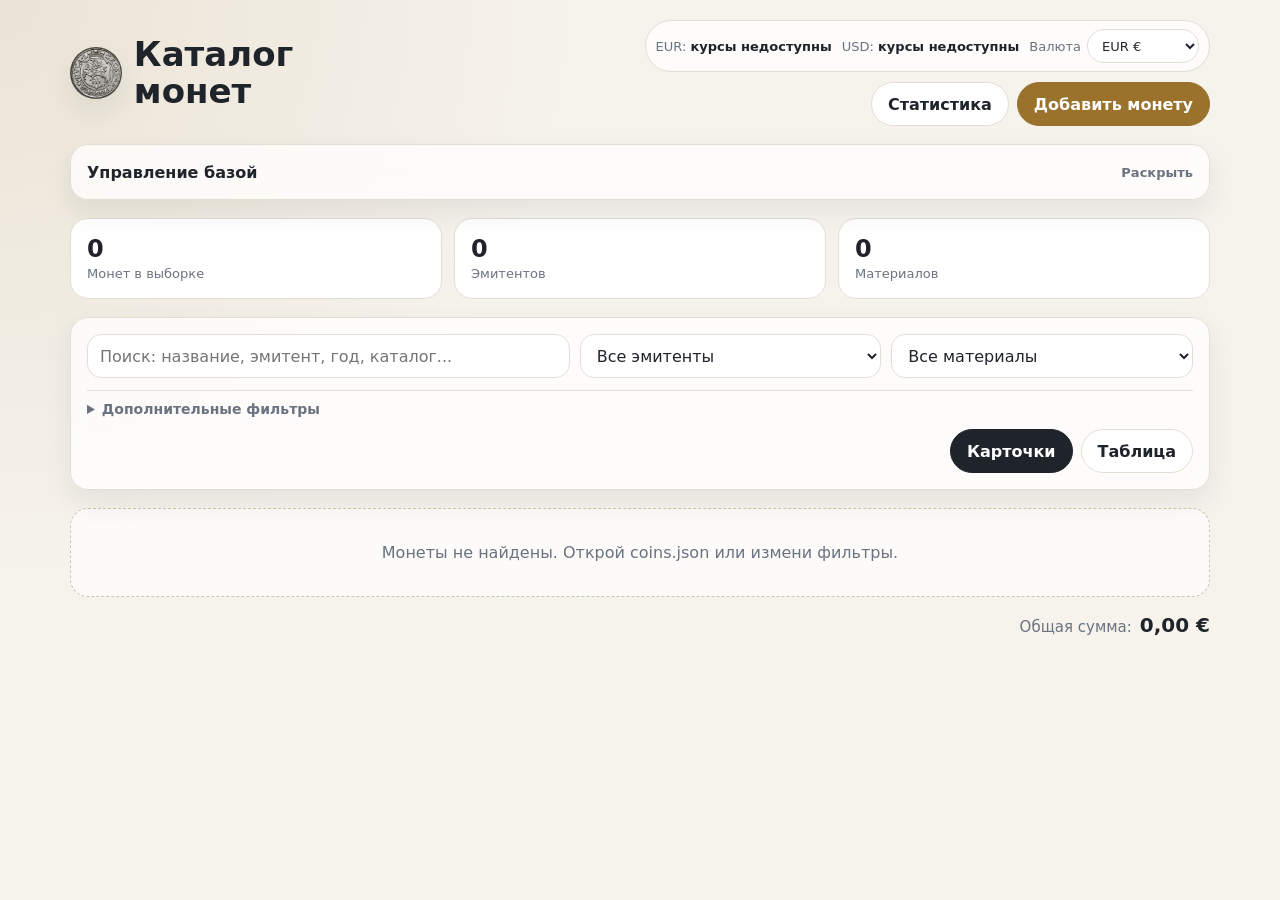
==== index.html @ dadb74c6 "Add statistics" ====
<!doctype html>
<html lang="ru">
<head>
  <meta charset="utf-8">
  <meta name="viewport" content="width=device-width, initial-scale=1">
  <meta name="theme-color" content="#1e252e">
  <title>Каталог монет</title>
  <link rel="manifest" href="manifest.json">
  <link rel="icon" href="images/icon.svg" type="image/svg+xml">
  <link rel="stylesheet" href="css/styles.css">
</head>
<body>
  <main class="page">
    <header class="topbar">
      <div class="brand">
        <img class="brand__mark" src="images/logo.png" alt="">
        <div>
          <h1 class="brand__title">Каталог монет</h1>
        </div>
      </div>
      <div class="header-tools">
        <div class="currency-panel" aria-label="Курсы валют">
          <div class="currency-panel__rates">
            <span>EUR: <strong id="eurRate">—</strong></span>
            <span>USD: <strong id="usdRate">—</strong></span>
          </div>
          <label class="currency-panel__selector">
            <span>Валюта</span>
            <select id="currencySelect" class="select-field select-field--compact" aria-label="Валюта отображения">
              <option value="EUR">EUR €</option>
              <option value="USD">USD $</option>
              <option value="BYN">BYN Br</option>
            </select>
          </label>
        </div>
        <nav class="actions" aria-label="Основные действия">
          <a class="link-button" href="stats.html">Статистика</a>
          <a class="link-button button--accent" href="form.html">Добавить монету</a>
        </nav>
      </div>
    </header>

    <details class="panel toolbar collapsible-panel" aria-label="Управление базой">
      <summary class="collapsible-panel__summary">Управление базой</summary>
      <div class="collapsible-panel__content">
        <p id="statusMessage" class="notice hidden"></p>

        <div class="toolbar__row">
          <button id="openFolderButton" class="button button--primary" type="button">Открыть папку каталога</button>
          <button id="openFileButton" class="button" type="button">Открыть JSON</button>
          <input id="plainFileInput" class="hidden" type="file" accept="application/json,.json">
          <button id="saveButton" class="button button--accent" type="button">Сохранить файл</button>
          <button id="exportButton" class="button" type="button">Экспорт JSON</button>
          <button id="clearButton" class="button button--danger" type="button">Очистить локально</button>
        </div>

        <div class="data-grid data-grid--compact" aria-label="Информация о базе">
          <div class="data-item">
            <span class="data-label">Обновлено</span>
            <span id="updatedAt" class="data-value">—</span>
          </div>
        </div>
      </div>
    </details>

    <details id="statsPanel" class="stats-panel" open aria-label="Статистика">
      <summary class="stats-panel__summary">Сводка по выборке</summary>
      <section class="stats">
        <div class="stat-card">
          <span id="totalCoins" class="stat-card__value">0</span>
          <span class="stat-card__label">Монет в выборке</span>
        </div>
        <div class="stat-card">
          <span id="countryCount" class="stat-card__value">0</span>
          <span class="stat-card__label">Эмитентов</span>
        </div>
        <div class="stat-card">
          <span id="materialCount" class="stat-card__value">0</span>
          <span class="stat-card__label">Материалов</span>
        </div>
      </section>
    </details>

    <section class="panel toolbar" aria-label="Поиск и фильтры">
      <div class="filters">
        <input id="searchInput" class="search-field" type="search" placeholder="Поиск: название, эмитент, год, каталог..." autocomplete="off">
        <select id="countryFilter" class="select-field" aria-label="Страна/эмитент"></select>
        <select id="materialFilter" class="select-field" aria-label="Материал"></select>
      </div>
      <details class="advanced-filters" aria-label="Дополнительные фильтры">
        <summary class="advanced-filters__summary">Дополнительные фильтры</summary>
        <div class="filters filters--advanced">
          <select id="statusFilter" class="select-field" aria-label="Статус"></select>
          <select id="conditionFilter" class="select-field" aria-label="Состояние"></select>
          <select id="seriesFilter" class="select-field" aria-label="Серия"></select>
        </div>
      </details>
      <div class="view-toggle" aria-label="Вид каталога">
        <button id="cardsViewButton" class="button view-toggle__button" type="button" data-view="cards">Карточки</button>
        <button id="tableViewButton" class="button view-toggle__button" type="button" data-view="table">Таблица</button>
      </div>
    </section>

    <section id="coinList" class="coin-grid" aria-label="Список монет"></section>

    <section class="total-summary" aria-label="Общая сумма">
      <span>Общая сумма:</span>
      <strong id="totalAmount">—</strong>
    </section>
  </main>

  <script src="js/db.js"></script>
  <script src="js/issuers.js"></script>
  <script src="js/file-system.js"></script>
  <script src="js/currency.js"></script>
  <script src="js/ui.js"></script>
  <script src="js/drafts.js"></script>
  <script src="js/app.js"></script>
  <script src="js/list.js"></script>
</body>
</html>
---- css/styles.css ----
:root {
  --bg: #f6f3ed;
  --surface: #ffffff;
  --surface-soft: #fbfaf7;
  --text: #1f242b;
  --muted: #6b7280;
  --border: #e3ded4;
  --accent: #9a722c;
  --accent-dark: #6f4f18;
  --danger: #a94242;
  --success: #2f6f4f;
  --shadow: 0 12px 28px rgba(31, 36, 43, 0.08);
  --radius: 18px;
  --field-height: 44px;
  font-family: system-ui, -apple-system, BlinkMacSystemFont, "Segoe UI", sans-serif;
}

* {
  box-sizing: border-box;
}

html {
  background: var(--bg);
  color: var(--text);
}

body {
  margin: 0;
  min-height: 100vh;
  background:
    radial-gradient(circle at top left, rgba(154, 114, 44, 0.12), transparent 36rem),
    var(--bg);
}

a {
  color: inherit;
  text-decoration: none;
}

button,
input,
select,
textarea {
  font: inherit;
}

button {
  cursor: pointer;
}

.page {
  width: min(1180px, 100%);
  margin: 0 auto;
  padding: 20px;
}

.topbar {
  display: flex;
  align-items: center;
  justify-content: space-between;
  gap: 16px;
  margin-bottom: 18px;
}

.brand {
  display: flex;
  align-items: center;
  gap: 12px;
  min-width: 0;
}

.brand__mark {
  display: block;
  width: 52px;
  height: 52px;
  object-fit: contain;
  background: #1e252e;
  border: 1px solid rgba(240, 217, 142, 0.24);
  border-radius: 50%;
  box-shadow: var(--shadow);
}

.brand__title {
  margin: 0;
  font-size: clamp(22px, 4vw, 34px);
  line-height: 1.1;
}

.brand__subtitle {
  margin: 4px 0 0;
  color: var(--muted);
  font-size: 14px;
}

.actions {
  display: flex;
  flex-wrap: wrap;
  justify-content: flex-end;
  gap: 8px;
}

.button,
.link-button {
  min-height: var(--field-height);
  border: 1px solid var(--border);
  border-radius: 999px;
  padding: 0 16px;
  background: var(--surface);
  color: var(--text);
  display: inline-flex;
  align-items: center;
  justify-content: center;
  gap: 8px;
  font-weight: 650;
  white-space: nowrap;
}

.button:hover,
.link-button:hover {
  border-color: #cfc3af;
}

.button--primary {
  background: var(--text);
  color: #fff;
  border-color: var(--text);
}

.button--accent {
  background: var(--accent);
  color: #fff;
  border-color: var(--accent);
}

.button--danger {
  border-color: rgba(169, 66, 66, 0.35);
  color: var(--danger);
}

.button:disabled {
  opacity: 0.55;
  cursor: not-allowed;
}

.panel {
  background: rgba(255, 255, 255, 0.76);
  border: 1px solid var(--border);
  border-radius: var(--radius);
  padding: 16px;
  box-shadow: var(--shadow);
  backdrop-filter: blur(8px);
}

.notice {
  margin: 0 0 16px;
  padding: 12px 14px;
  border-radius: 14px;
  background: #fff8e6;
  border: 1px solid #ecd9a8;
  color: #66501f;
}

.notice--success {
  background: #edf8f0;
  border-color: #c9e5d1;
  color: var(--success);
}

.notice--danger {
  background: #fff0f0;
  border-color: #ecc8c8;
  color: var(--danger);
}

.toolbar {
  display: grid;
  grid-template-columns: 1fr;
  gap: 12px;
  margin-bottom: 18px;
}

.toolbar__row {
  display: flex;
  flex-wrap: wrap;
  gap: 8px;
}

.filters {
  display: grid;
  grid-template-columns: minmax(220px, 1.6fr) repeat(2, minmax(130px, 1fr));
  gap: 10px;
}

.advanced-filters {
  border-top: 1px solid var(--border);
  padding-top: 10px;
}

.advanced-filters__summary {
  cursor: pointer;
  color: var(--muted);
  font-size: 14px;
  font-weight: 700;
}

.filters--advanced {
  grid-template-columns: repeat(3, minmax(130px, 1fr));
  margin-top: 10px;
}

.field,
.search-field,
.select-field {
  width: 100%;
  min-height: var(--field-height);
  border: 1px solid var(--border);
  background: var(--surface);
  border-radius: 14px;
  padding: 0 12px;
  color: var(--text);
  outline: none;
}

textarea.field {
  min-height: 110px;
  padding-top: 12px;
  resize: vertical;
}

.field:focus,
.search-field:focus,
.select-field:focus {
  border-color: var(--accent);
  box-shadow: 0 0 0 3px rgba(154, 114, 44, 0.12);
}

.stats-panel {
  margin-bottom: 18px;
}

.stats-panel__summary {
  display: none;
}

.stats {
  display: grid;
  grid-template-columns: repeat(3, 1fr);
  gap: 12px;
}

.stat-card {
  padding: 16px;
  background: var(--surface);
  border: 1px solid var(--border);
  border-radius: var(--radius);
}

.stat-card__value {
  display: block;
  font-size: 24px;
  font-weight: 800;
}

.stat-card__label {
  color: var(--muted);
  font-size: 13px;
}

.coin-grid {
  display: grid;
  grid-template-columns: repeat(auto-fill, minmax(280px, 1fr));
  gap: 14px;
}

.coin-card {
  display: grid;
  grid-template-columns: 88px 1fr;
  gap: 14px;
  min-height: 128px;
  padding: 14px;
  background: var(--surface);
  border: 1px solid var(--border);
  border-radius: var(--radius);
  box-shadow: var(--shadow);
  transition: transform 0.15s ease, border-color 0.15s ease;
}

.coin-card:hover {
  transform: translateY(-2px);
  border-color: #cfc3af;
}

.coin-card__image {
  width: 88px;
  height: 88px;
  border-radius: 50%;
  object-fit: cover;
  background: #eee;
  align-self: center;
}

.coin-card__image.is-loading,
.coin-photo.is-loading,
.preview-image.is-loading {
  opacity: 0.72;
}

.coin-card__image.is-placeholder,
.coin-photo.is-placeholder,
.preview-image.is-placeholder {
  object-fit: contain;
}

.coin-card__content {
  min-width: 0;
}

.coin-card__title {
  margin: 0 0 6px;
  font-size: 17px;
  line-height: 1.2;
}

.coin-card__meta,
.coin-card__submeta {
  margin: 0 0 5px;
  color: var(--muted);
  font-size: 13px;
  line-height: 1.35;
}

.coin-card__footer {
  display: flex;
  flex-wrap: wrap;
  gap: 6px;
  margin-top: 8px;
}

.chip {
  display: inline-flex;
  align-items: center;
  min-height: 26px;
  padding: 0 9px;
  border-radius: 999px;
  background: #f1eee7;
  color: #5a5144;
  font-size: 12px;
  font-weight: 650;
}

.chip--accent {
  background: #f1dfaf;
  color: #5a3b04;
}

.chip--success {
  background: #dff1e5;
  color: #255b3b;
}

.empty-state {
  grid-column: 1 / -1;
  padding: 34px;
  border: 1px dashed #cfc3af;
  border-radius: var(--radius);
  text-align: center;
  color: var(--muted);
  background: rgba(255, 255, 255, 0.65);
}

.detail-layout {
  display: grid;
  grid-template-columns: minmax(280px, 420px) 1fr;
  gap: 18px;
  align-items: start;
}

.photo-panel {
  display: grid;
  gap: 12px;
}

.coin-photo {
  width: 100%;
  aspect-ratio: 1 / 1;
  object-fit: contain;
  background: var(--surface);
  border: 1px solid var(--border);
  border-radius: 24px;
  box-shadow: var(--shadow);
}

.photo-caption {
  margin: -2px 0 0;
  color: var(--muted);
  font-size: 13px;
  text-align: center;
}

.detail-header {
  margin-bottom: 16px;
}

.detail-title {
  margin: 0 0 8px;
  font-size: clamp(26px, 5vw, 42px);
  line-height: 1.05;
}

.detail-subtitle {
  margin: 0 0 12px;
  color: var(--muted);
}

.section {
  background: var(--surface);
  border: 1px solid var(--border);
  border-radius: var(--radius);
  padding: 16px;
  margin-bottom: 14px;
  box-shadow: var(--shadow);
}

.section__title {
  margin: 0 0 12px;
  font-size: 18px;
}

.data-grid {
  display: grid;
  grid-template-columns: repeat(2, minmax(0, 1fr));
  gap: 10px 16px;
}

.data-item {
  min-width: 0;
}

.data-label {
  display: block;
  margin-bottom: 3px;
  color: var(--muted);
  font-size: 12px;
}

.data-value {
  display: block;
  overflow-wrap: anywhere;
  font-weight: 650;
}

.form-layout {
  display: grid;
  gap: 14px;
}

.form-section {
  background: var(--surface);
  border: 1px solid var(--border);
  border-radius: var(--radius);
  padding: 16px;
  box-shadow: var(--shadow);
}

.form-section__title {
  margin: 0 0 14px;
  font-size: 18px;
}

.form-grid {
  display: grid;
  grid-template-columns: repeat(2, minmax(0, 1fr));
  gap: 12px;
}

.form-grid--photos {
  grid-template-columns: repeat(2, minmax(0, 1fr));
}

.form-field {
  display: grid;
  gap: 6px;
}

.form-field--wide {
  grid-column: 1 / -1;
}

.checkbox-list {
  display: flex;
  flex-wrap: wrap;
  gap: 8px;
}

.checkbox-row {
  display: inline-flex;
  align-items: center;
  gap: 8px;
  min-height: 38px;
  padding: 8px 10px;
  border: 1px solid var(--border);
  border-radius: 999px;
  background: var(--surface-soft);
  font-size: 14px;
}

.inline-add {
  display: grid;
  grid-template-columns: minmax(0, 1fr) auto;
  gap: 8px;
}

.badge-list {
  display: flex;
  flex-wrap: wrap;
  gap: 8px;
}

.form-label {
  color: var(--muted);
  font-size: 13px;
  font-weight: 650;
}

.form-actions {
  position: sticky;
  bottom: 0;
  z-index: 10;
  display: flex;
  justify-content: flex-end;
  gap: 8px;
  padding: 12px;
  margin: 0 -12px -12px;
  background: rgba(246, 243, 237, 0.84);
  backdrop-filter: blur(8px);
  border-top: 1px solid var(--border);
}

.preview-row {
  display: grid;
  grid-template-columns: 92px 1fr;
  gap: 10px;
  align-items: center;
}

.preview-image {
  width: 92px;
  height: 92px;
  border-radius: 50%;
  object-fit: cover;
  border: 1px solid var(--border);
  background: #eee;
}

.small-note {
  margin: 8px 0 0;
  color: var(--muted);
  font-size: 13px;
  line-height: 1.4;
}

.hidden {
  display: none !important;
}

.header-tools {
  display: flex;
  align-items: center;
  justify-content: flex-end;
  flex-wrap: wrap;
  gap: 10px;
}

.currency-panel {
  display: flex;
  align-items: center;
  flex-wrap: wrap;
  gap: 10px;
  min-height: var(--field-height);
  padding: 8px 10px;
  background: rgba(255, 255, 255, 0.78);
  border: 1px solid var(--border);
  border-radius: 999px;
}

.currency-panel__rates {
  display: flex;
  align-items: center;
  gap: 10px;
  color: var(--muted);
  font-size: 13px;
  white-space: nowrap;
}

.currency-panel__rates strong {
  color: var(--text);
}

.currency-panel__selector {
  display: flex;
  align-items: center;
  gap: 6px;
  color: var(--muted);
  font-size: 13px;
}

.select-field--compact {
  min-height: 34px;
  width: auto;
  min-width: 112px;
  padding: 0 10px;
  border-radius: 999px;
}

.collapsible-panel {
  padding: 0;
  overflow: hidden;
}

.collapsible-panel__summary {
  display: flex;
  align-items: center;
  justify-content: space-between;
  min-height: 54px;
  padding: 0 16px;
  cursor: pointer;
  font-weight: 750;
}

.collapsible-panel__summary::after {
  content: 'Раскрыть';
  color: var(--muted);
  font-size: 13px;
  font-weight: 650;
}

.collapsible-panel[open] .collapsible-panel__summary::after {
  content: 'Скрыть';
}

.collapsible-panel__content {
  display: grid;
  gap: 12px;
  padding: 0 16px 16px;
}

.data-grid--compact {
  grid-template-columns: minmax(0, 1fr);
}

.view-toggle {
  display: flex;
  justify-content: flex-end;
  flex-wrap: wrap;
  gap: 8px;
}

.view-toggle__button.is-active {
  background: var(--text);
  border-color: var(--text);
  color: #fff;
}

.coin-table-container {
  overflow-x: auto;
  background: var(--surface);
  border: 1px solid var(--border);
  border-radius: var(--radius);
  box-shadow: var(--shadow);
}

.coin-table {
  width: 100%;
  border-collapse: collapse;
  min-width: 760px;
}

.coin-table th,
.coin-table td {
  padding: 12px 14px;
  border-bottom: 1px solid var(--border);
  text-align: left;
  vertical-align: top;
}

.coin-table th {
  color: var(--muted);
  font-size: 12px;
  font-weight: 750;
  text-transform: uppercase;
  letter-spacing: 0.04em;
  background: var(--surface-soft);
}

.coin-table tbody tr {
  cursor: pointer;
}

.coin-table tbody tr:hover {
  background: #fbf5e8;
}

.coin-table tbody tr:last-child td {
  border-bottom: 0;
}

.coin-table__title,
.coin-table__amount {
  font-weight: 750;
}

.total-summary {
  display: flex;
  justify-content: flex-end;
  align-items: baseline;
  gap: 8px;
  margin: 16px 0 0;
  color: var(--muted);
  font-size: 15px;
}

.total-summary strong {
  color: var(--text);
  font-size: 20px;
}

.field-with-suffix {
  position: relative;
}

.field-with-suffix .field {
  padding-right: 44px;
}

.field-suffix {
  position: absolute;
  right: 13px;
  top: 50%;
  transform: translateY(-50%);
  color: var(--muted);
  font-weight: 750;
}


.data-link {
  color: var(--accent-dark);
  text-decoration: underline;
  text-underline-offset: 3px;
}

.stats--wide {
  grid-template-columns: repeat(5, minmax(0, 1fr));
  margin-bottom: 18px;
}

.charts-grid {
  display: grid;
  grid-template-columns: repeat(2, minmax(0, 1fr));
  gap: 14px;
}

.chart-card {
  min-width: 0;
  padding: 16px;
  background: var(--surface);
  border: 1px solid var(--border);
  border-radius: var(--radius);
  box-shadow: var(--shadow);
}

.chart-card__title {
  margin: 0 0 14px;
  font-size: 18px;
}

.bar-chart {
  display: grid;
  gap: 12px;
}

.bar-chart__row {
  display: grid;
  gap: 5px;
}

.bar-chart__header {
  display: flex;
  align-items: baseline;
  justify-content: space-between;
  gap: 12px;
  font-size: 13px;
}

.bar-chart__label {
  min-width: 0;
  overflow-wrap: anywhere;
  color: var(--text);
  font-weight: 650;
}

.bar-chart__value {
  flex: 0 0 auto;
  color: var(--muted);
  font-weight: 750;
}

.bar-chart__track {
  height: 10px;
  overflow: hidden;
  background: #f1eee7;
  border-radius: 999px;
}

.bar-chart__fill {
  height: 100%;
  background: var(--accent);
  border-radius: inherit;
}

.modal-backdrop {
  position: fixed;
  inset: 0;
  z-index: 1000;
  display: grid;
  place-items: center;
  padding: 18px;
  background: rgba(31, 36, 43, 0.42);
  backdrop-filter: blur(4px);
}

.modal {
  width: min(440px, 100%);
  padding: 18px;
  background: var(--surface);
  border: 1px solid var(--border);
  border-radius: var(--radius);
  box-shadow: 0 24px 70px rgba(31, 36, 43, 0.24);
}

.modal__title {
  margin: 0 0 8px;
  font-size: 20px;
}

.modal__message {
  margin: 0;
  color: var(--muted);
  line-height: 1.5;
}

.modal__actions {
  display: flex;
  justify-content: flex-end;
  gap: 8px;
  margin-top: 18px;
}


@media (max-width: 860px) {
  .page {
    padding: 14px;
  }

  .topbar {
    align-items: flex-start;
    flex-direction: column;
  }

  .actions,
  .toolbar__row {
    width: 100%;
    justify-content: flex-start;
  }

  .button,
  .link-button {
    flex: 1 1 auto;
  }

  .filters,
  .filters--advanced {
    grid-template-columns: 1fr 1fr;
  }

  .filters .search-field {
    grid-column: 1 / -1;
  }

  .stats {
    grid-template-columns: repeat(2, 1fr);
  }

  .stats--wide,
  .charts-grid {
    grid-template-columns: 1fr;
  }

  .detail-layout {
    grid-template-columns: 1fr;
  }

  .photo-panel {
    grid-template-columns: repeat(2, minmax(0, 1fr));
  }

  .data-grid,
  .form-grid,
  .form-grid--photos {
    grid-template-columns: 1fr;
  }

  .header-tools {
    width: 100%;
    justify-content: flex-start;
  }

  .currency-panel {
    width: 100%;
    border-radius: var(--radius);
    justify-content: space-between;
  }

  .view-toggle {
    justify-content: stretch;
  }

  .view-toggle .button {
    flex: 1 1 0;
  }

  .section,
  .form-section {
    margin-bottom: 18px;
  }

  .form-layout {
    gap: 18px;
  }
}

@media (max-width: 540px) {
  .stats-panel {
    background: var(--surface);
    border: 1px solid var(--border);
    border-radius: var(--radius);
    box-shadow: var(--shadow);
    overflow: hidden;
  }

  .stats-panel__summary {
    display: flex;
    align-items: center;
    justify-content: space-between;
    min-height: 52px;
    padding: 0 14px;
    cursor: pointer;
    font-weight: 750;
  }

  .stats-panel__summary::after {
    content: 'Раскрыть';
    color: var(--muted);
    font-size: 13px;
    font-weight: 650;
  }

  .stats-panel[open] .stats-panel__summary::after {
    content: 'Скрыть';
  }

  .stats-panel .stats {
    padding: 0 14px 14px;
  }

  .coin-grid {
    grid-template-columns: 1fr;
  }

  .coin-card {
    grid-template-columns: 72px 1fr;
    min-height: 108px;
    padding: 12px;
  }

  .coin-card__image {
    width: 72px;
    height: 72px;
  }

  .filters,
  .filters--advanced,
  .stats,
  .photo-panel {
    grid-template-columns: 1fr;
  }

  .inline-add {
    grid-template-columns: 1fr;
  }

  .form-actions {
    flex-direction: column-reverse;
  }

  .form-actions .button,
  .form-actions .link-button {
    width: 100%;
  }

  .currency-panel,
  .currency-panel__rates,
  .currency-panel__selector {
    align-items: stretch;
    width: 100%;
  }

  .currency-panel,
  .currency-panel__rates {
    flex-direction: column;
  }

  .select-field--compact {
    width: 100%;
  }

  .total-summary {
    justify-content: flex-start;
    padding: 0 2px;
  }

  .modal__actions {
    flex-direction: column-reverse;
  }

  .modal__actions .button {
    width: 100%;
  }
}
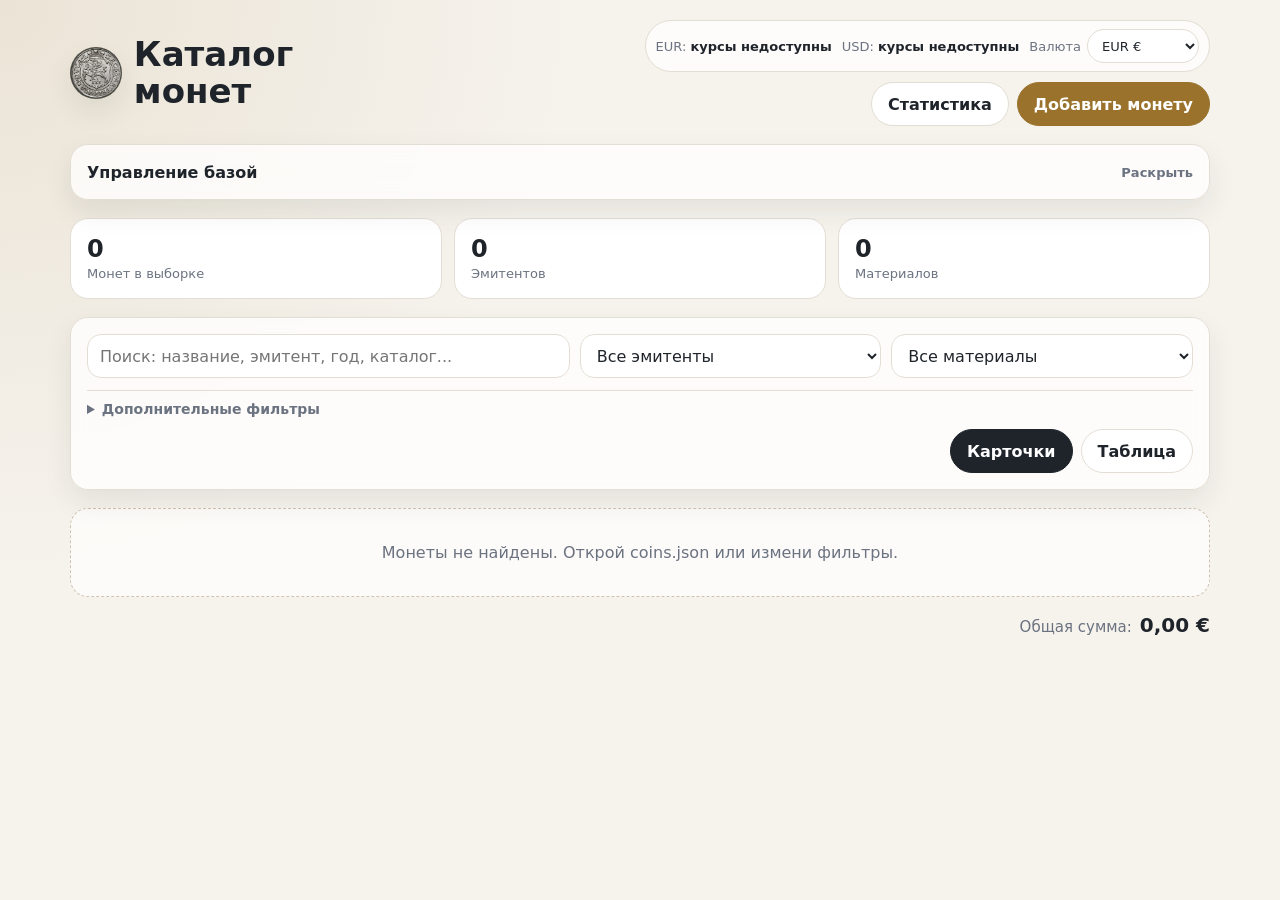
==== commit 7e541324: "Check images loading on card page" ====
--- a/index.html
+++ b/index.html
@@ -63,6 +63,7 @@
       </div>
     </details>
 
+    <section id="catalogScreen" class="catalog-screen">
     <details id="statsPanel" class="stats-panel" open aria-label="Статистика">
       <summary class="stats-panel__summary">Сводка по выборке</summary>
       <section class="stats">
@@ -101,11 +102,48 @@
       </div>
     </section>
 
+    <details id="photoDiagnostics" class="photo-diagnostics hidden" aria-label="Диагностика фото">
+      <summary id="photoDiagnosticsSummary" class="photo-diagnostics__summary">Фото: —</summary>
+      <div id="photoDiagnosticsDetails" class="photo-diagnostics__details"></div>
+    </details>
+
     <section id="coinList" class="coin-grid" aria-label="Список монет"></section>
 
     <section class="total-summary" aria-label="Общая сумма">
       <span>Общая сумма:</span>
       <strong id="totalAmount">—</strong>
+    </section>
+    </section>
+
+    <section id="inlineDetailScreen" class="inline-detail hidden" aria-label="Карточка монеты">
+      <div class="detail-actions detail-actions--inline">
+        <button id="inlineBackButton" class="button" type="button">← В каталог</button>
+        <a id="inlineEditButton" class="link-button button--accent" href="form.html">Редактировать</a>
+        <button id="inlineDeleteButton" class="button button--danger" type="button">Удалить</button>
+      </div>
+
+      <header class="detail-header detail-header--inline">
+        <h2 id="inlineDetailTitle" class="detail-title">Монета</h2>
+        <p id="inlineDetailSubtitle" class="brand__subtitle">—</p>
+        <div id="inlineDetailChips" class="coin-card__footer"></div>
+      </header>
+
+      <section class="detail-layout">
+        <aside class="photo-panel" aria-label="Фото монеты">
+          <div>
+            <img id="inlineObverseImage" class="coin-photo" alt="Аверс монеты">
+            <p class="photo-caption">Аверс</p>
+          </div>
+          <div>
+            <img id="inlineReverseImage" class="coin-photo" alt="Реверс монеты">
+            <p class="photo-caption">Реверс</p>
+          </div>
+        </aside>
+
+        <article>
+          <div id="inlineDetailContent"></div>
+        </article>
+      </section>
     </section>
   </main>
 
@@ -116,6 +154,7 @@
   <script src="js/ui.js"></script>
   <script src="js/drafts.js"></script>
   <script src="js/app.js"></script>
+  <script src="js/detail.js"></script>
   <script src="js/list.js"></script>
 </body>
 </html>
--- a/css/styles.css
+++ b/css/styles.css
@@ -290,6 +290,37 @@
   border-color: #cfc3af;
 }
 
+.coin-card__image-frame {
+  position: relative;
+  display: grid;
+  place-items: center;
+  width: 88px;
+  height: 88px;
+  border-radius: 50%;
+  overflow: hidden;
+  background-color: #eee;
+  background-position: center;
+  background-repeat: no-repeat;
+  background-size: contain;
+  align-self: center;
+}
+
+.coin-card__image-frame--obverse {
+  background-image: url('../images/placeholder-obverse.svg');
+}
+
+.coin-card__image-frame--reverse {
+  background-image: url('../images/placeholder-reverse.svg');
+}
+
+.coin-card__image-frame.is-loading {
+  opacity: 0.72;
+}
+
+.coin-card__image-frame.has-error {
+  background-size: 58px 58px;
+}
+
 .coin-card__image {
   width: 88px;
   height: 88px;
@@ -299,6 +330,18 @@
   align-self: center;
 }
 
+.coin-card__image-error {
+  display: block;
+  max-width: 72px;
+  padding: 2px 4px;
+  color: var(--muted);
+  font-size: 10px;
+  line-height: 1.15;
+  text-align: center;
+  background: rgba(255, 255, 255, 0.72);
+  border-radius: 8px;
+}
+
 .coin-card__image.is-loading,
 .coin-photo.is-loading,
 .preview-image.is-loading {
@@ -358,6 +401,11 @@
   color: #255b3b;
 }
 
+.chip--danger {
+  background: #f5d6d6;
+  color: #8a1f1f;
+}
+
 .empty-state {
   grid-column: 1 / -1;
   padding: 34px;
@@ -375,6 +423,30 @@
   align-items: start;
 }
 
+.inline-detail {
+  display: grid;
+  gap: 18px;
+}
+
+.inline-detail.hidden {
+  display: none !important;
+}
+
+.detail-actions--inline {
+  display: flex;
+  flex-wrap: wrap;
+  gap: 10px;
+  align-items: center;
+}
+
+.detail-header--inline {
+  padding: 18px;
+  background: var(--surface);
+  border: 1px solid var(--border);
+  border-radius: var(--radius);
+  box-shadow: var(--shadow);
+}
+
 .photo-panel {
   display: grid;
   gap: 12px;
@@ -451,20 +523,31 @@
 
 .form-layout {
   display: grid;
-  gap: 14px;
+  gap: 24px;
 }
 
 .form-section {
   background: var(--surface);
   border: 1px solid var(--border);
   border-radius: var(--radius);
-  padding: 16px;
+  padding: 18px;
   box-shadow: var(--shadow);
 }
 
 .form-section__title {
   margin: 0 0 14px;
   font-size: 18px;
+}
+
+.readonly-field {
+  display: flex;
+  align-items: center;
+  min-height: 46px;
+  padding: 0 12px;
+  border: 1px solid var(--border);
+  border-radius: 12px;
+  background: rgba(255, 255, 255, 0.55);
+  font-weight: 700;
 }
 
 .form-grid {
@@ -709,6 +792,37 @@
   font-weight: 750;
 }
 
+.list-sentinel {
+  grid-column: 1 / -1;
+  min-height: 4px;
+}
+
+.photo-diagnostics {
+  padding: 10px 12px;
+  background: var(--surface);
+  border: 1px solid var(--border);
+  border-radius: var(--radius);
+}
+
+.photo-diagnostics__summary {
+  cursor: pointer;
+  color: var(--muted);
+  font-size: 13px;
+}
+
+.photo-diagnostics__details {
+  margin-top: 8px;
+}
+
+.photo-diagnostics__list {
+  margin: 8px 0 0;
+  padding-left: 18px;
+  color: var(--muted);
+  font-size: 12px;
+  line-height: 1.45;
+  overflow-wrap: anywhere;
+}
+
 .total-summary {
   display: flex;
   justify-content: flex-end;
@@ -934,7 +1048,7 @@
   }
 
   .form-layout {
-    gap: 18px;
+    gap: 24px;
   }
 }
 
@@ -982,9 +1096,15 @@
     padding: 12px;
   }
 
+  .coin-card__image-frame,
   .coin-card__image {
     width: 72px;
     height: 72px;
+  }
+
+  .coin-card__image-error {
+    max-width: 58px;
+    font-size: 9px;
   }
 
   .filters,
@@ -1023,7 +1143,38 @@
     width: 100%;
   }
 
-  .total-summary {
+  .list-sentinel {
+  grid-column: 1 / -1;
+  min-height: 4px;
+}
+
+.photo-diagnostics {
+  padding: 10px 12px;
+  background: var(--surface);
+  border: 1px solid var(--border);
+  border-radius: var(--radius);
+}
+
+.photo-diagnostics__summary {
+  cursor: pointer;
+  color: var(--muted);
+  font-size: 13px;
+}
+
+.photo-diagnostics__details {
+  margin-top: 8px;
+}
+
+.photo-diagnostics__list {
+  margin: 8px 0 0;
+  padding-left: 18px;
+  color: var(--muted);
+  font-size: 12px;
+  line-height: 1.45;
+  overflow-wrap: anywhere;
+}
+
+.total-summary {
     justify-content: flex-start;
     padding: 0 2px;
   }
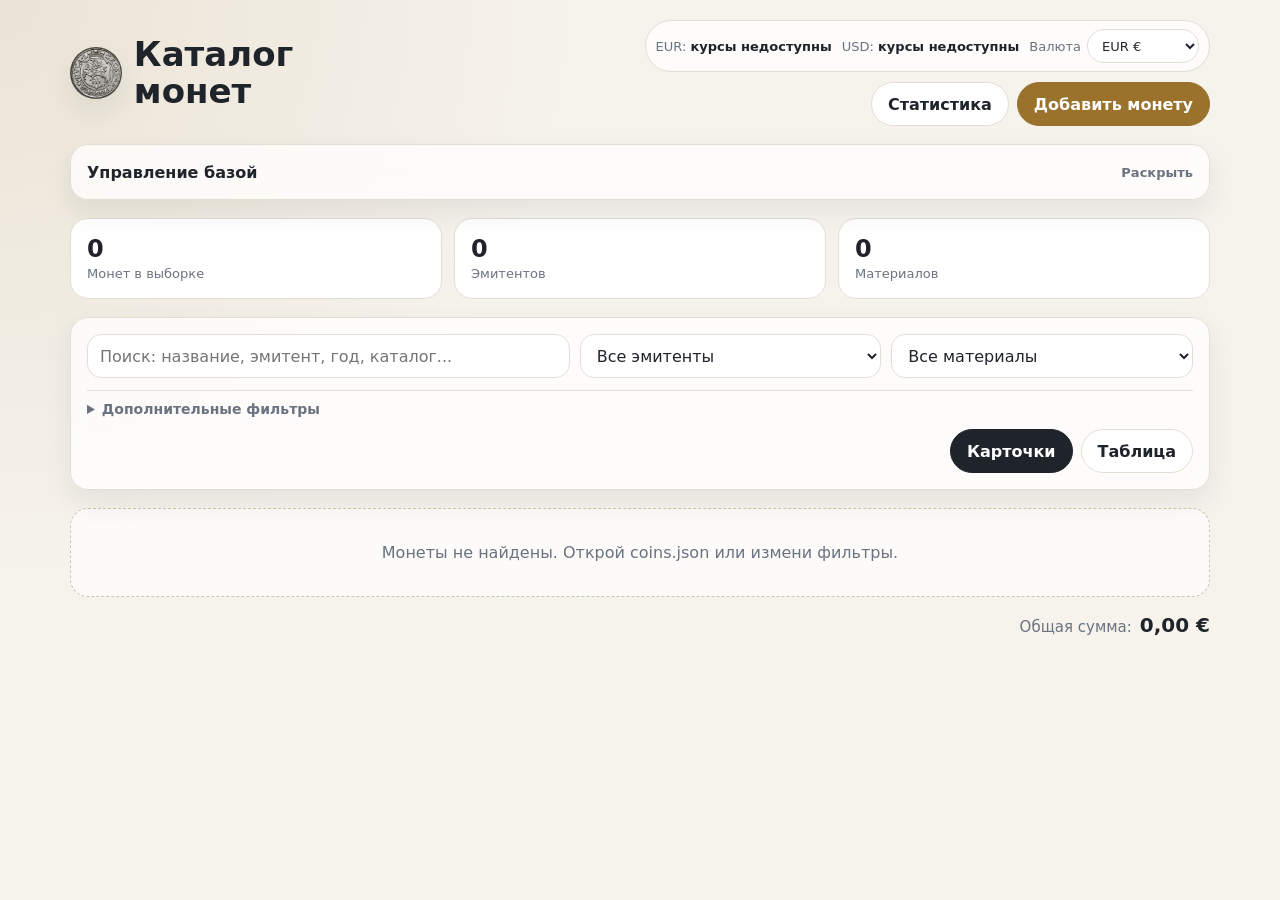
==== commit 3323cef4: "Implement SPA" ====
--- a/index.html
+++ b/index.html
@@ -35,7 +35,7 @@
         </div>
         <nav class="actions" aria-label="Основные действия">
           <a class="link-button" href="stats.html">Статистика</a>
-          <a class="link-button button--accent" href="form.html">Добавить монету</a>
+          <a class="link-button button--accent" href="#/new">Добавить монету</a>
         </nav>
       </div>
     </header>
@@ -145,6 +145,27 @@
         </article>
       </section>
     </section>
+
+    <section id="inlineFormScreen" class="inline-form hidden" aria-label="Форма монеты">
+      <div class="detail-actions detail-actions--inline">
+        <button id="inlineFormBackButton" class="button" type="button">← В каталог</button>
+        <a class="link-button" href="stats.html">Статистика</a>
+        <button id="deleteButton" class="button button--danger hidden" type="button">Удалить</button>
+      </div>
+
+      <header class="detail-header detail-header--inline">
+        <h2 id="formTitle" class="detail-title">Монета</h2>
+        <p id="formSubtitle" class="brand__subtitle">—</p>
+      </header>
+
+      <form id="coinForm" class="form-layout">
+        <div id="formSections"></div>
+        <div class="form-actions">
+          <button id="inlineFormCancelButton" class="button" type="button">Отмена</button>
+          <button class="button button--accent" type="submit">Сохранить</button>
+        </div>
+      </form>
+    </section>
   </main>
 
   <script src="js/db.js"></script>
@@ -155,6 +176,7 @@
   <script src="js/drafts.js"></script>
   <script src="js/app.js"></script>
   <script src="js/detail.js"></script>
+  <script src="js/form.js"></script>
   <script src="js/list.js"></script>
 </body>
 </html>
--- a/css/styles.css
+++ b/css/styles.css
@@ -423,12 +423,14 @@
   align-items: start;
 }
 
-.inline-detail {
+.inline-detail,
+.inline-form {
   display: grid;
   gap: 18px;
 }
 
-.inline-detail.hidden {
+.inline-detail.hidden,
+.inline-form.hidden {
   display: none !important;
 }
 
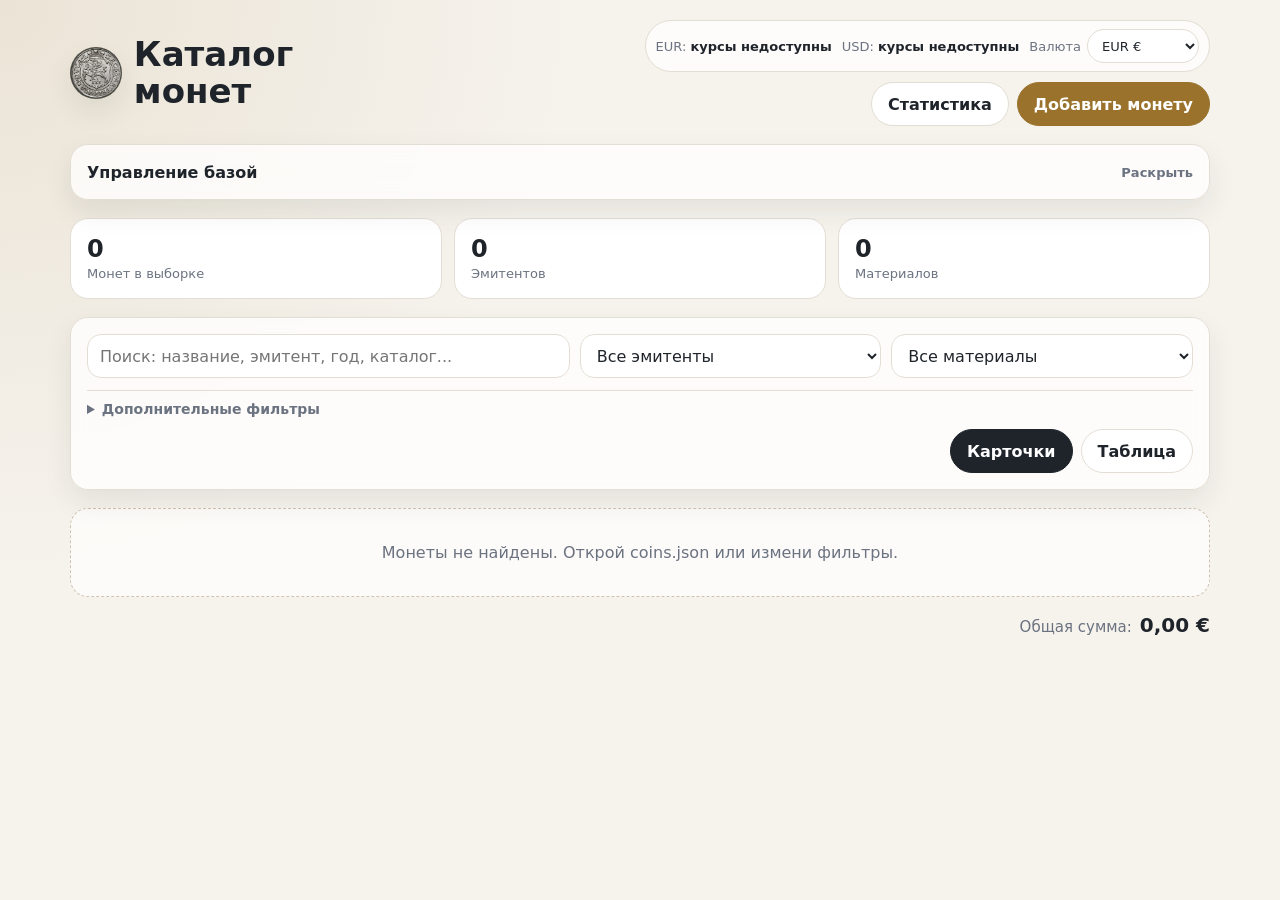
==== commit c36a7947: "Finalise move to SPA" ====
--- a/index.html
+++ b/index.html
@@ -34,7 +34,7 @@
           </label>
         </div>
         <nav class="actions" aria-label="Основные действия">
-          <a class="link-button" href="stats.html">Статистика</a>
+          <a class="link-button" href="#/stats">Статистика</a>
           <a class="link-button button--accent" href="#/new">Добавить монету</a>
         </nav>
       </div>
@@ -118,7 +118,7 @@
     <section id="inlineDetailScreen" class="inline-detail hidden" aria-label="Карточка монеты">
       <div class="detail-actions detail-actions--inline">
         <button id="inlineBackButton" class="button" type="button">← В каталог</button>
-        <a id="inlineEditButton" class="link-button button--accent" href="form.html">Редактировать</a>
+        <a id="inlineEditButton" class="link-button button--accent" href="#/edit/">Редактировать</a>
         <button id="inlineDeleteButton" class="button button--danger" type="button">Удалить</button>
       </div>
 
@@ -149,7 +149,7 @@
     <section id="inlineFormScreen" class="inline-form hidden" aria-label="Форма монеты">
       <div class="detail-actions detail-actions--inline">
         <button id="inlineFormBackButton" class="button" type="button">← В каталог</button>
-        <a class="link-button" href="stats.html">Статистика</a>
+        <a class="link-button" href="#/stats">Статистика</a>
         <button id="deleteButton" class="button button--danger hidden" type="button">Удалить</button>
       </div>
 
@@ -165,6 +165,68 @@
           <button class="button button--accent" type="submit">Сохранить</button>
         </div>
       </form>
+    </section>
+
+    <section id="inlineStatsScreen" class="inline-stats hidden" aria-label="Статистика коллекции">
+      <div class="detail-actions detail-actions--inline">
+        <button id="inlineStatsBackButton" class="button" type="button">← В каталог</button>
+        <a class="link-button button--accent" href="#/new">Добавить монету</a>
+      </div>
+
+      <header class="detail-header detail-header--inline">
+        <h2 class="detail-title">Статистика</h2>
+        <p id="statsSubtitle" class="brand__subtitle">Сводка по коллекции</p>
+      </header>
+
+      <section class="stats stats--wide" aria-label="Основные показатели">
+        <div class="stat-card">
+          <span id="statsTotalCoins" class="stat-card__value">0</span>
+          <span class="stat-card__label">Монет</span>
+        </div>
+        <div class="stat-card">
+          <span id="statsPurchaseTotal" class="stat-card__value">—</span>
+          <span class="stat-card__label">Сумма покупок</span>
+        </div>
+        <div class="stat-card">
+          <span id="statsMedianPrice" class="stat-card__value">—</span>
+          <span class="stat-card__label">Медианная цена</span>
+        </div>
+        <div class="stat-card">
+          <span id="statsIssuerCount" class="stat-card__value">0</span>
+          <span class="stat-card__label">Эмитентов</span>
+        </div>
+        <div class="stat-card">
+          <span id="statsSlabCount" class="stat-card__value">0</span>
+          <span class="stat-card__label">В слабах</span>
+        </div>
+      </section>
+
+      <section class="charts-grid" aria-label="Графики коллекции">
+        <article class="chart-card">
+          <h2 class="chart-card__title">Стоимость покупок по месяцам</h2>
+          <div id="monthlyPurchaseChart" class="bar-chart"></div>
+        </article>
+        <article class="chart-card">
+          <h2 class="chart-card__title">Распределение по эмитентам</h2>
+          <div id="issuerChart" class="bar-chart"></div>
+        </article>
+        <article class="chart-card">
+          <h2 class="chart-card__title">Распределение по материалам</h2>
+          <div id="materialChart" class="bar-chart"></div>
+        </article>
+        <article class="chart-card">
+          <h2 class="chart-card__title">Распределение по состоянию</h2>
+          <div id="conditionChart" class="bar-chart"></div>
+        </article>
+        <article class="chart-card">
+          <h2 class="chart-card__title">Количество монет по векам</h2>
+          <div id="centuryChart" class="bar-chart"></div>
+        </article>
+        <article class="chart-card">
+          <h2 class="chart-card__title">Количество монет по периодам</h2>
+          <div id="periodChart" class="bar-chart"></div>
+        </article>
+      </section>
     </section>
   </main>
 
@@ -177,6 +239,7 @@
   <script src="js/app.js"></script>
   <script src="js/detail.js"></script>
   <script src="js/form.js"></script>
+  <script src="js/stats.js"></script>
   <script src="js/list.js"></script>
 </body>
 </html>
--- a/css/styles.css
+++ b/css/styles.css
@@ -424,13 +424,15 @@
 }
 
 .inline-detail,
-.inline-form {
+.inline-form,
+.inline-stats {
   display: grid;
   gap: 18px;
 }
 
 .inline-detail.hidden,
-.inline-form.hidden {
+.inline-form.hidden,
+.inline-stats.hidden {
   display: none !important;
 }
 
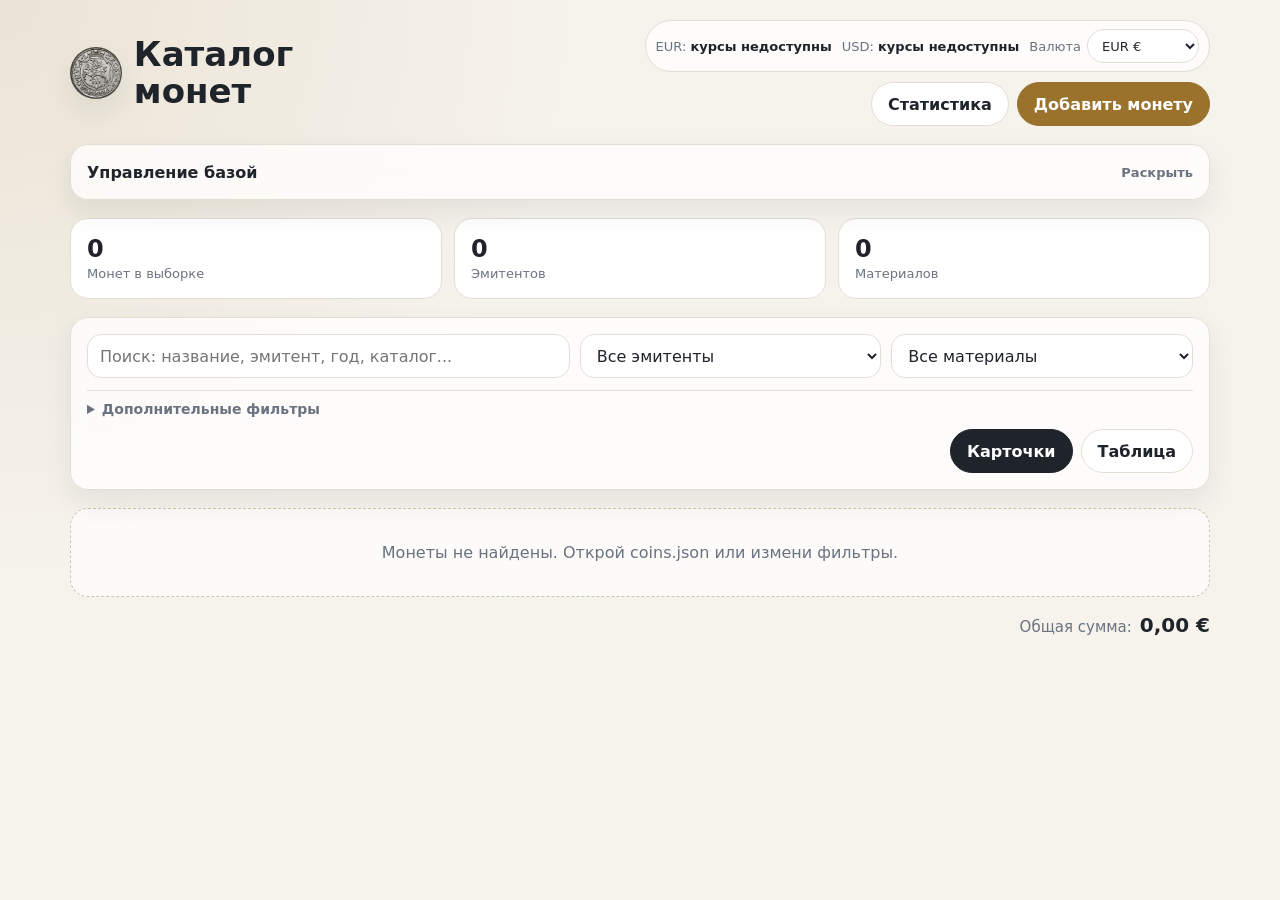
==== commit ef344e0b: "Remove diagnostics" ====
--- a/index.html
+++ b/index.html
@@ -102,10 +102,6 @@
       </div>
     </section>
 
-    <details id="photoDiagnostics" class="photo-diagnostics hidden" aria-label="Диагностика фото">
-      <summary id="photoDiagnosticsSummary" class="photo-diagnostics__summary">Фото: —</summary>
-      <div id="photoDiagnosticsDetails" class="photo-diagnostics__details"></div>
-    </details>
 
     <section id="coinList" class="coin-grid" aria-label="Список монет"></section>
 
--- a/css/styles.css
+++ b/css/styles.css
@@ -113,11 +113,17 @@
   gap: 8px;
   font-weight: 650;
   white-space: nowrap;
+  transition: transform 120ms ease, border-color 120ms ease, opacity 120ms ease;
 }
 
 .button:hover,
 .link-button:hover {
   border-color: #cfc3af;
+}
+
+.button:active:not(:disabled),
+.link-button:active:not(:disabled) {
+  transform: translateY(1px);
 }
 
 .button--primary {
@@ -330,17 +336,6 @@
   align-self: center;
 }
 
-.coin-card__image-error {
-  display: block;
-  max-width: 72px;
-  padding: 2px 4px;
-  color: var(--muted);
-  font-size: 10px;
-  line-height: 1.15;
-  text-align: center;
-  background: rgba(255, 255, 255, 0.72);
-  border-radius: 8px;
-}
 
 .coin-card__image.is-loading,
 .coin-photo.is-loading,
@@ -801,31 +796,9 @@
   min-height: 4px;
 }
 
-.photo-diagnostics {
-  padding: 10px 12px;
-  background: var(--surface);
-  border: 1px solid var(--border);
-  border-radius: var(--radius);
-}
-
-.photo-diagnostics__summary {
-  cursor: pointer;
-  color: var(--muted);
-  font-size: 13px;
-}
-
-.photo-diagnostics__details {
-  margin-top: 8px;
-}
-
-.photo-diagnostics__list {
-  margin: 8px 0 0;
-  padding-left: 18px;
-  color: var(--muted);
-  font-size: 12px;
-  line-height: 1.45;
-  overflow-wrap: anywhere;
-}
+
+
+
 
 .total-summary {
   display: flex;
@@ -1106,11 +1079,6 @@
     height: 72px;
   }
 
-  .coin-card__image-error {
-    max-width: 58px;
-    font-size: 9px;
-  }
-
   .filters,
   .filters--advanced,
   .stats,
@@ -1152,31 +1120,9 @@
   min-height: 4px;
 }
 
-.photo-diagnostics {
-  padding: 10px 12px;
-  background: var(--surface);
-  border: 1px solid var(--border);
-  border-radius: var(--radius);
-}
-
-.photo-diagnostics__summary {
-  cursor: pointer;
-  color: var(--muted);
-  font-size: 13px;
-}
-
-.photo-diagnostics__details {
-  margin-top: 8px;
-}
-
-.photo-diagnostics__list {
-  margin: 8px 0 0;
-  padding-left: 18px;
-  color: var(--muted);
-  font-size: 12px;
-  line-height: 1.45;
-  overflow-wrap: anywhere;
-}
+
+
+
 
 .total-summary {
     justify-content: flex-start;
